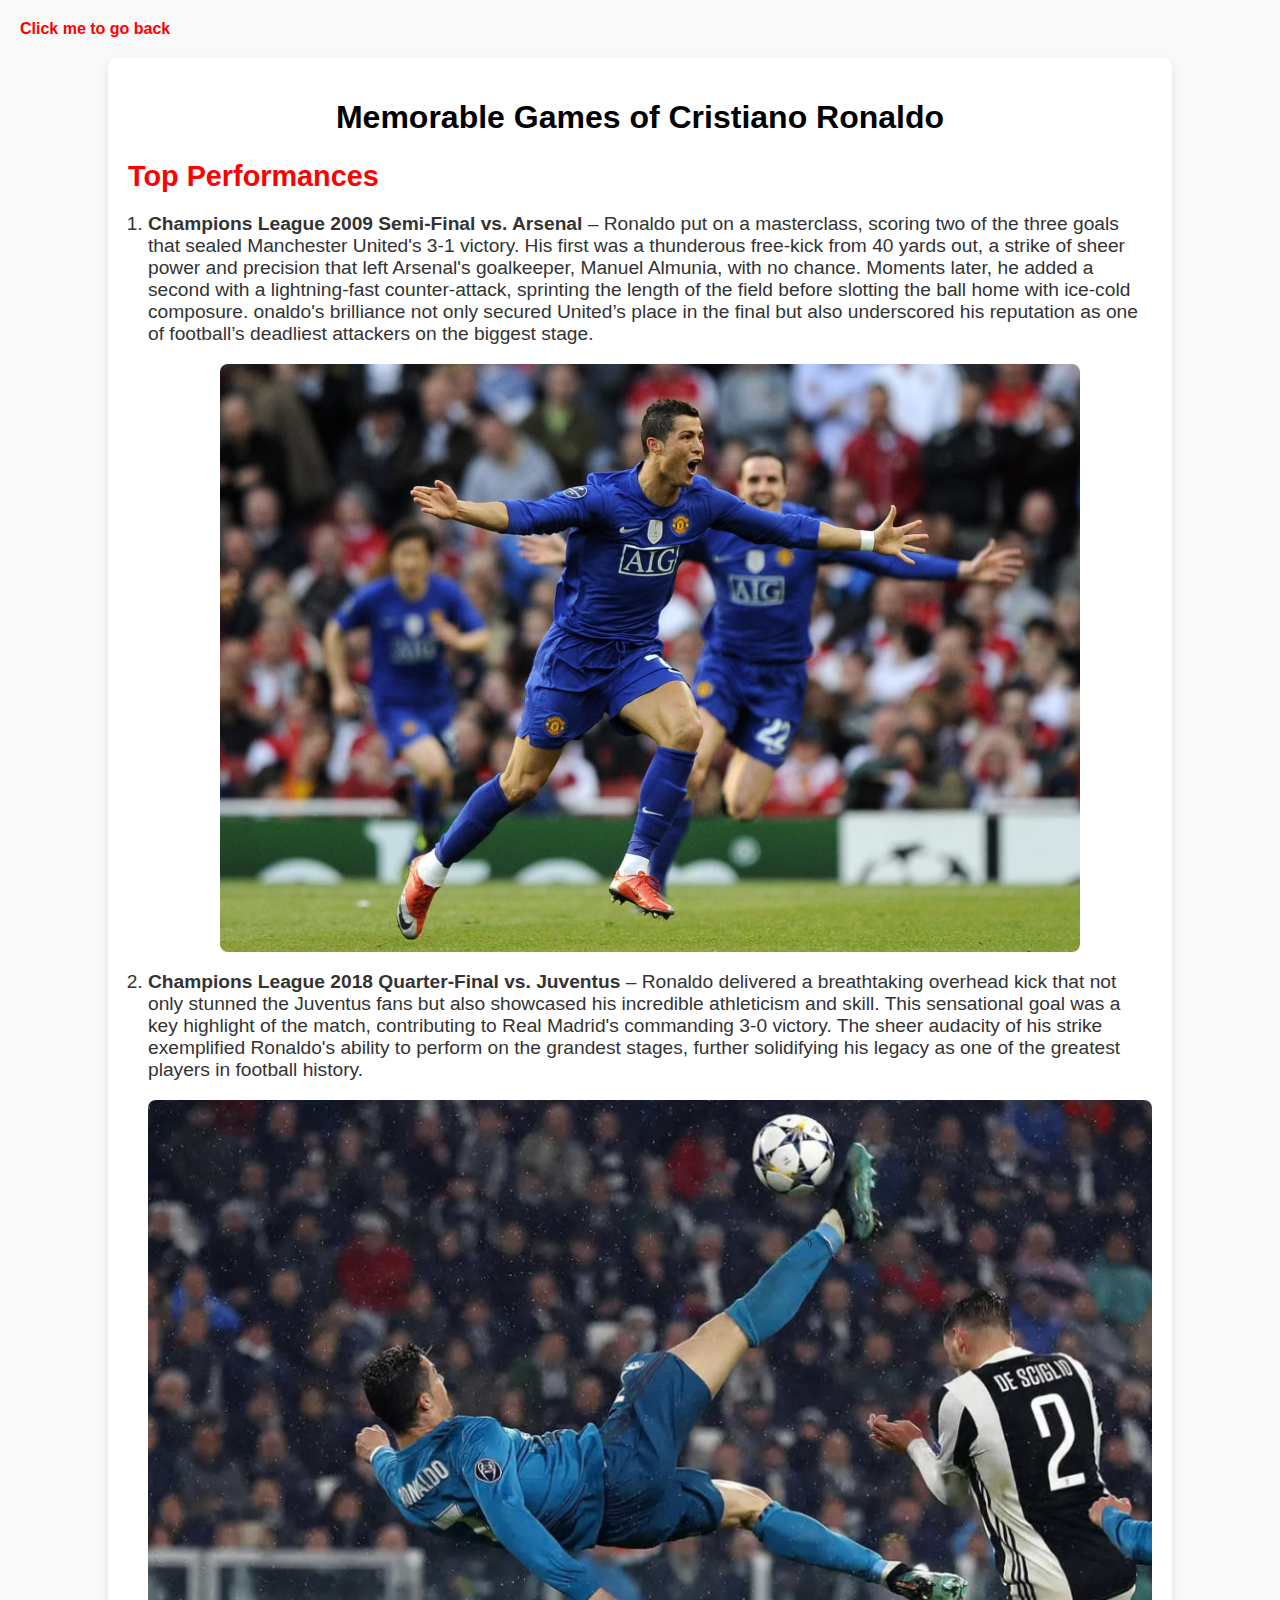
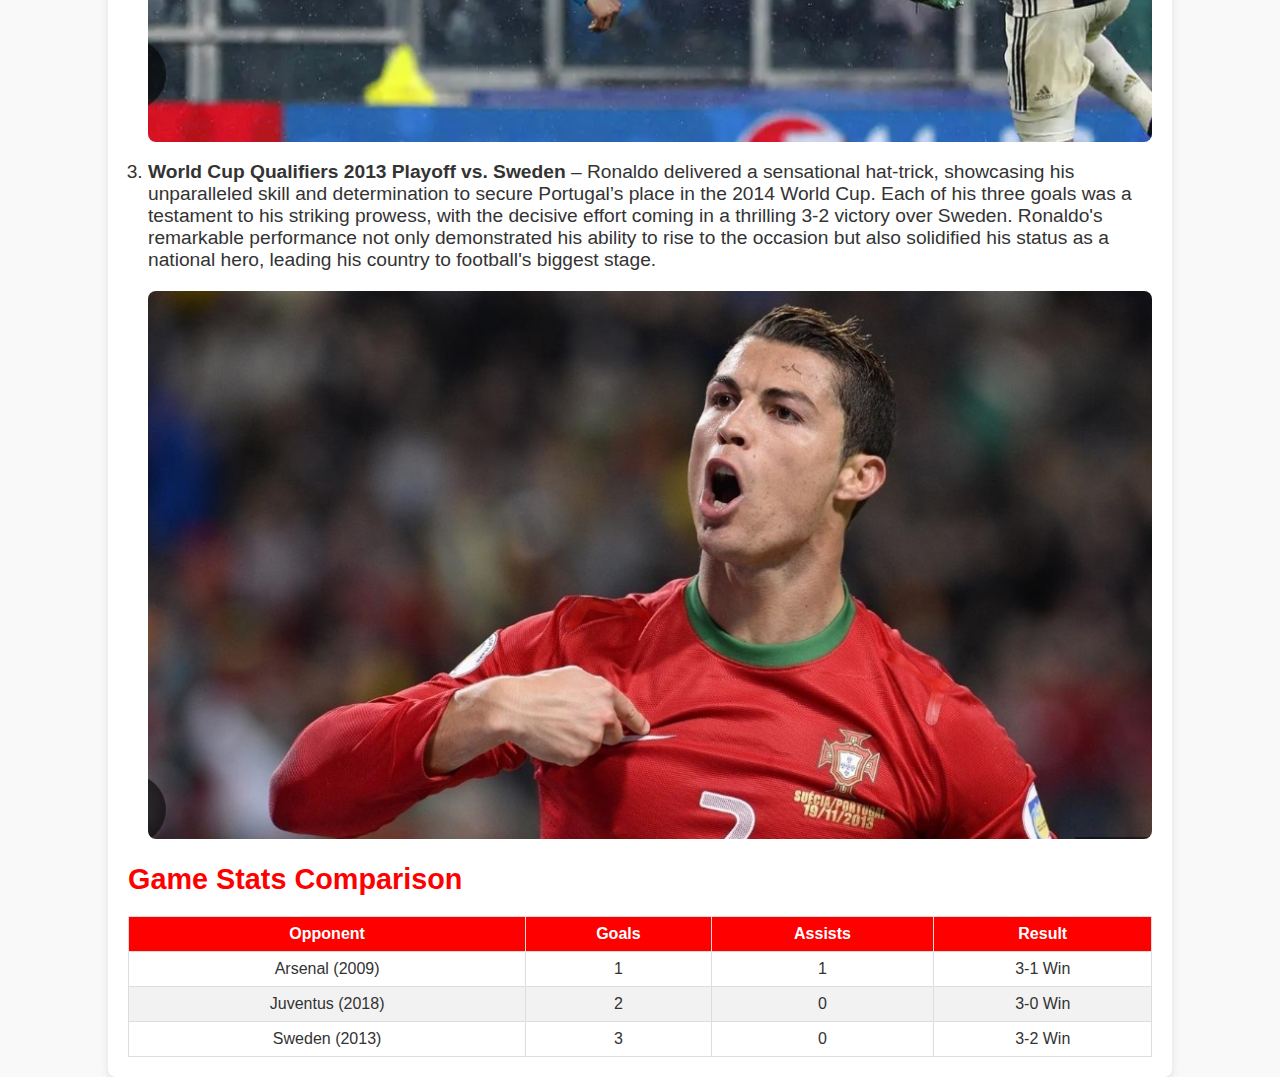
==== cr7.html @ 6df962a1 "initial commit" ====
<!DOCTYPE html>
<html>

<head>
    <title>CR7</title>
    <link rel="stylesheet" href="styles/cr7.css">
</head>

<body>
    <a href="index.html">Click me to go back</a>

    <main>
        <h1>Memorable Games of Cristiano Ronaldo</h1>

        <section>
            <h2>Top Performances</h2>
            <ol>
                <li>
                    <p><strong>Champions League 2009 Semi-Final vs. Arsenal</strong> – Ronaldo put on a masterclass,
                        scoring two of the three goals that sealed Manchester United's 3-1 victory.
                        His first was a thunderous free-kick from 40 yards out, a strike of sheer power and precision
                        that left Arsenal's goalkeeper, Manuel Almunia, with no chance.
                        Moments later, he added a second with a lightning-fast counter-attack, sprinting the length of
                        the field before slotting the ball home with ice-cold composure.
                        onaldo's brilliance not only secured United’s place in the final but also underscored his
                        reputation as one of football’s deadliest attackers on the biggest stage.</p>

                    <img src="imgs/vsArsenal.png" alt="Arsenal">
                </li>
                <li>
                    <p><strong>Champions League 2018 Quarter-Final vs. Juventus</strong> – Ronaldo delivered a
                        breathtaking overhead kick that not only stunned the Juventus fans but also showcased his
                        incredible athleticism and skill. This sensational goal was a key highlight of the match,
                        contributing to Real Madrid's commanding 3-0 victory. The sheer audacity of his strike
                        exemplified Ronaldo's ability to perform on the grandest stages, further solidifying his legacy
                        as one of the greatest players in football history.</p>

                    <img src="imgs/bicycle.png" alt="Juventus">
                </li>
                <li>
                    <p><strong>World Cup Qualifiers 2013 Playoff vs. Sweden</strong> – Ronaldo delivered a sensational
                        hat-trick, showcasing his unparalleled skill and determination to secure Portugal’s place in the
                        2014 World Cup. Each of his three goals was a testament to his striking prowess, with the
                        decisive effort coming in a thrilling 3-2 victory over Sweden. Ronaldo's remarkable performance
                        not only demonstrated his ability to rise to the occasion but also solidified his status as a
                        national hero, leading his country to football's biggest stage.</p>

                    <img src="imgs/vsSweden.png" alt="Sweden">
                </li>
            </ol>
        </section>

        <section>
            <h2>Game Stats Comparison</h2>
            <table>
                <thead>
                    <tr>
                        <th>Opponent</th>
                        <th>Goals</th>
                        <th>Assists</th>
                        <th>Result</th>
                    </tr>
                </thead>
                <tbody>
                    <tr>
                        <td>Arsenal (2009)</td>
                        <td>1</td>
                        <td>1</td>
                        <td>3-1 Win</td>
                    </tr>
                    <tr>
                        <td>Juventus (2018)</td>
                        <td>2</td>
                        <td>0</td>
                        <td>3-0 Win</td>
                    </tr>
                    <tr>
                        <td>Sweden (2013)</td>
                        <td>3</td>
                        <td>0</td>
                        <td>3-2 Win</td>
                    </tr>
                </tbody>
            </table>
        </section>
    </main>
</body>

</html>
---- styles/cr7.css ----
body {
    font-family: Arial, sans-serif;
    background-color: #f9f9f9;
    color: #333;
    margin: 0;
    padding: 0;
}

a {
    display: block;
    margin: 20px;
    text-decoration: none;
    color: red;
    font-weight: bold;
}

a:hover {
    text-decoration: underline;
}

main {
    width: 80%;
    margin: 0 auto;
    padding: 20px;
    background-color: white;
    border-radius: 8px;
    box-shadow: 0 4px 8px rgba(0, 0, 0, 0.1);
}

h1 {
    text-align: center;
    color: black;
}

h2 {
    color: red;
    font-size: 1.8em;
    margin-bottom: 10px;
}

ol {
    padding-left: 20px;
}

ol li {
    margin-bottom: 10px;
    font-size: 1.2em;
}

table {
    width: 100%;
    border-collapse: collapse;
    margin-top: 20px;
}

table th, table td {
    border: 1px solid #ddd;
    padding: 8px;
    text-align: center;
}

table th {
    background-color: red;
    color: white;
}

table tbody tr:nth-child(even) {
    background-color: #f2f2f2;
}
img {
    max-width: 100%;
    height: auto;
    display: block;
    margin: 10px auto;
    border-radius: 8px;
}
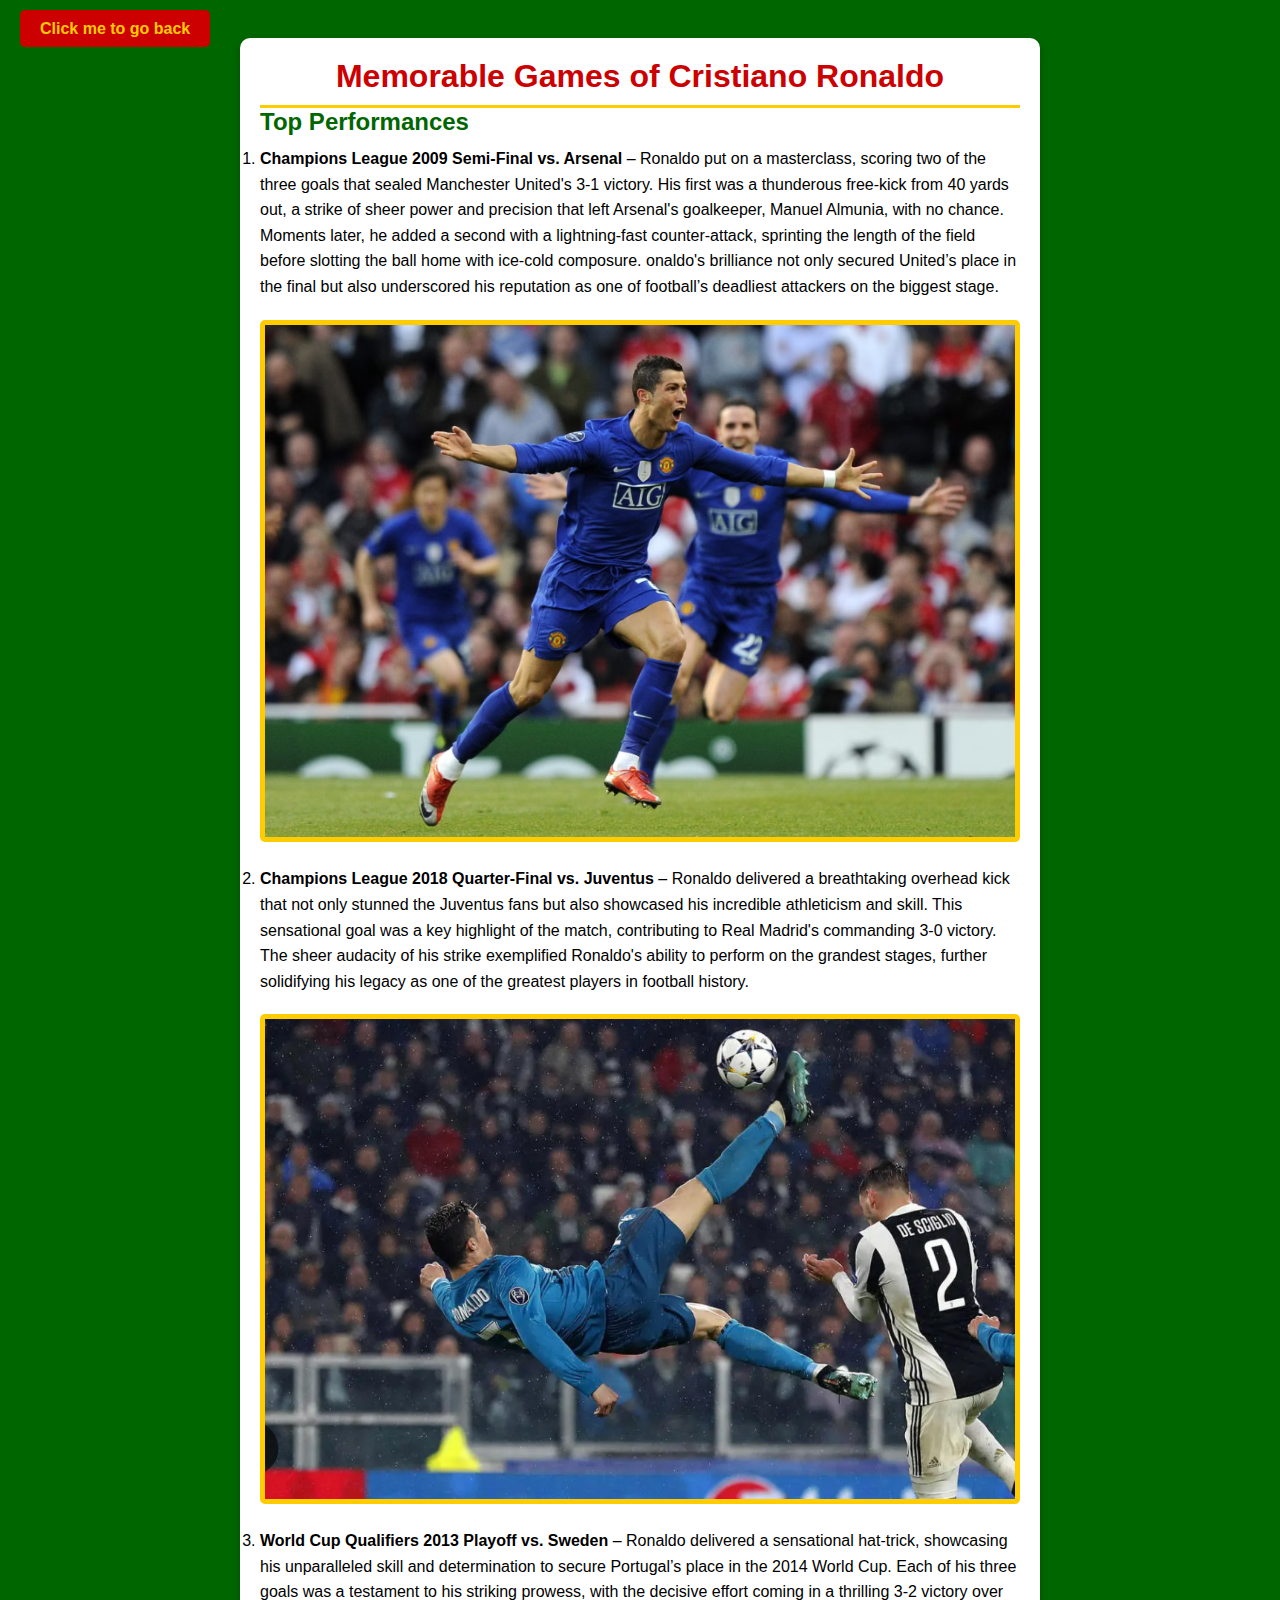
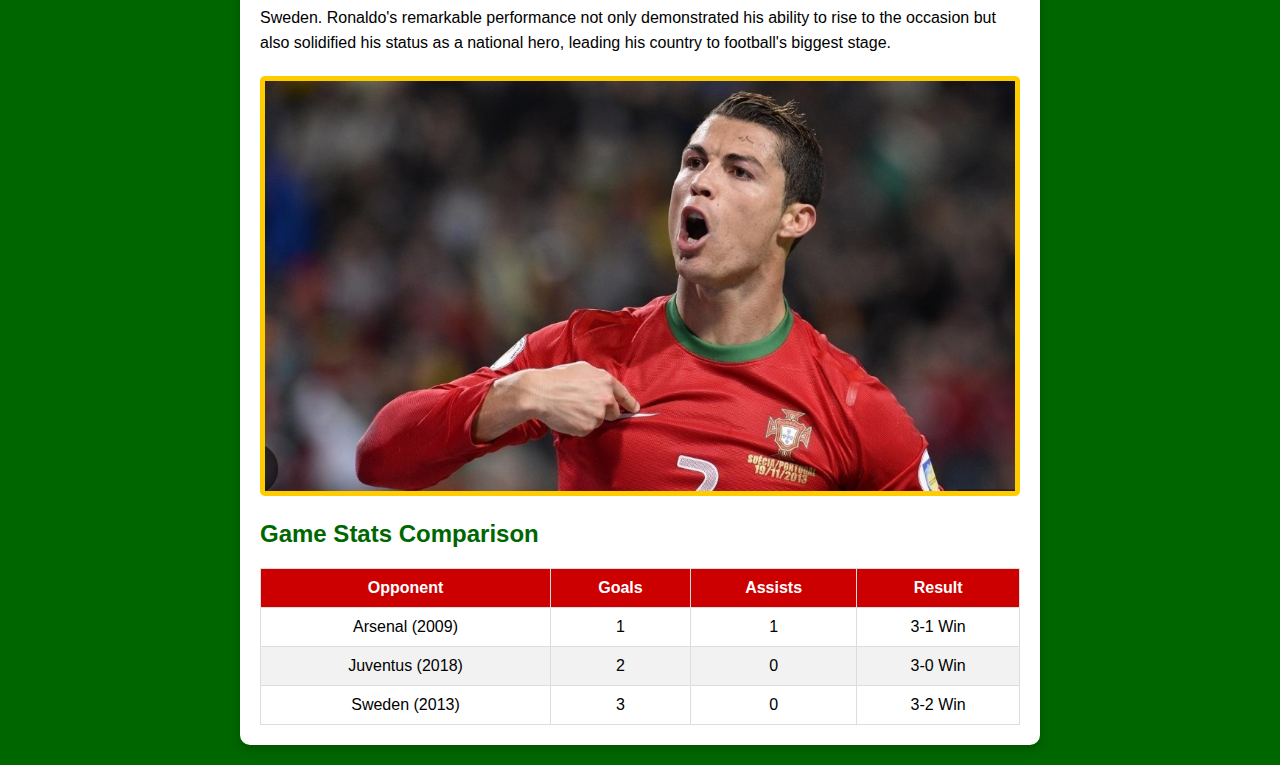
==== commit f57e27c6: "final commit" ====
--- a/cr7.html
+++ b/cr7.html
@@ -14,6 +14,7 @@
 
         <section>
             <h2>Top Performances</h2>
+            <!-- List some of his best performances -->
             <ol>
                 <li>
                     <p><strong>Champions League 2009 Semi-Final vs. Arsenal</strong> – Ronaldo put on a masterclass,
@@ -52,6 +53,7 @@
 
         <section>
             <h2>Game Stats Comparison</h2>
+            <!-- Table to display his stats in the top performances -->
             <table>
                 <thead>
                     <tr>
--- a/styles/cr7.css
+++ b/styles/cr7.css
@@ -1,76 +1,90 @@
-body {
-    font-family: Arial, sans-serif;
-    background-color: #f9f9f9;
-    color: #333;
+* {
     margin: 0;
     padding: 0;
+    box-sizing: border-box;
+}
+
+body {
+    font-family: 'Arial', sans-serif;
+    background-color: #006600;
+    color: white;
+    padding: 20px;
 }
 
 a {
-    display: block;
-    margin: 20px;
+    color: #ffcc00;
     text-decoration: none;
-    color: red;
     font-weight: bold;
+    padding: 10px 20px;
+    background-color: #cc0000;
+    border-radius: 5px;
 }
 
 a:hover {
-    text-decoration: underline;
+    background-color: #990000; 
 }
 
 main {
-    width: 80%;
+    max-width: 800px;
     margin: 0 auto;
+    background-color: white;
+    color: black;
     padding: 20px;
-    background-color: white;
-    border-radius: 8px;
-    box-shadow: 0 4px 8px rgba(0, 0, 0, 0.1);
+    border-radius: 10px;
+    box-shadow: 0 4px 8px rgba(0, 0, 0, 0.2);
 }
 
 h1 {
     text-align: center;
-    color: black;
+    color: #cc0000; 
+    border-bottom: 3px solid #ffcc00; 
+    padding-bottom: 10px;
 }
 
 h2 {
-    color: red;
-    font-size: 1.8em;
+    color: #006600;
     margin-bottom: 10px;
 }
 
-ol {
-    padding-left: 20px;
+ol li {
+    margin-bottom: 20px;
 }
 
-ol li {
+p {
     margin-bottom: 10px;
-    font-size: 1.2em;
+    line-height: 1.6;
+}
+
+img {
+    max-width: 100%;
+    border: 5px solid #ffcc00; 
+    border-radius: 5px;
+    margin-top: 10px;
 }
 
 table {
     width: 100%;
     border-collapse: collapse;
     margin-top: 20px;
+    background-color: #f9f9f9;
 }
 
-table th, table td {
+th, td {
+    padding: 10px;
+    text-align: center;
     border: 1px solid #ddd;
-    padding: 8px;
-    text-align: center;
 }
 
-table th {
-    background-color: red;
+th {
+    background-color: #cc0000; 
     color: white;
 }
 
-table tbody tr:nth-child(even) {
+tbody tr:nth-child(even) {
     background-color: #f2f2f2;
 }
-img {
-    max-width: 100%;
-    height: auto;
-    display: block;
-    margin: 10px auto;
-    border-radius: 8px;
-}+
+tbody tr:nth-child(odd) {
+    background-color: #ffffff;
+}
+
